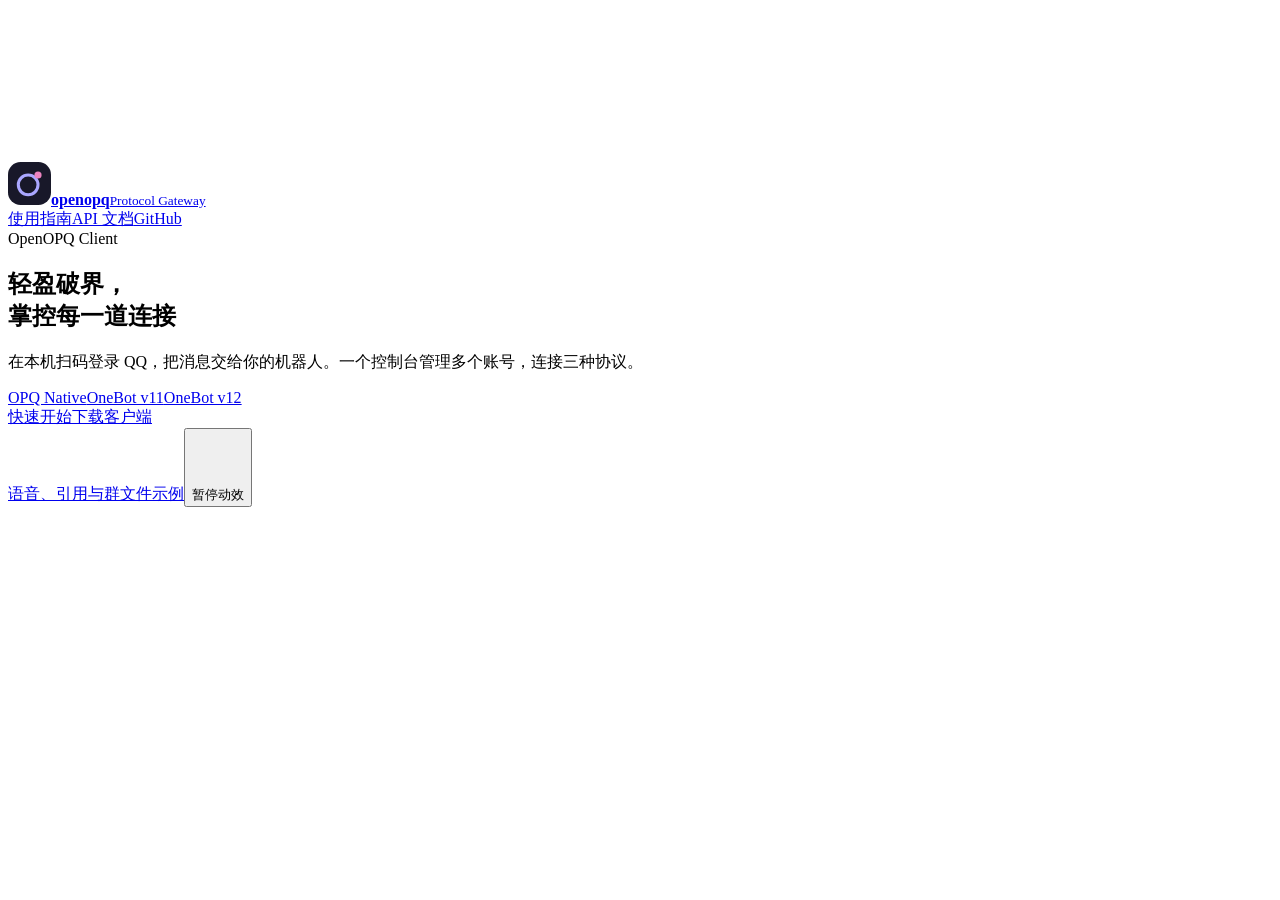
==== website/home.html @ bc9913c8 "Publish the OpenOPQ welcome scene, searchable API guides and OneBot examples" ====
<!doctype html>
<html lang="zh-CN" data-theme="obsidian"><head><meta charset="utf-8"><meta name="viewport" content="width=device-width,initial-scale=1"><meta name="theme-color" content="#05070e"><title>OpenOPQ Client · QQ 机器人协议网关</title><meta name="description" content="扫码连接 QQ，在本机使用 OPQ、OneBot 11 和 OneBot 12。查看安装指南、API 文档和运行示例。"><link rel="stylesheet" href="scene/auth-scene.css"><link rel="stylesheet" href="scene/home.css"><script defer src="scene/auth-scene.js"></script></head>
<body><div id="auth-gate" data-gate-stage="hero">
<div class="login-cosmos" aria-hidden="true"><div class="login-sky-fallback"></div><canvas id="login-nebula-canvas"></canvas><div class="login-sky-shade"></div></div>
<header class="auth-brand"><a href="./" class="auth-brand-left" aria-label="OpenOPQ 首页"><svg viewBox="0 0 48 48" width="43" height="43" aria-hidden="true"><rect width="48" height="48" rx="14" fill="#181829"/><circle cx="22.5" cy="25.5" r="11" fill="none" stroke="#aaa7ff" stroke-width="3.4"/><circle cx="33.5" cy="14.5" r="4" fill="#ed84c0"/></svg><span class="auth-brand-copy"><strong>openopq</strong><small>Protocol Gateway</small></span></a><nav><a href="start/">使用指南</a><a href="api/v11/">API 文档</a><a href="https://github.com/Airexplosion/openopq-client">GitHub</a></nav></header>
<main class="auth-main auth-spatial-layout"><section class="auth-visual"><div class="login-visual-copy">
<div class="hero-eyebrow"><span class="hero-prism-dot"></span><span>OpenOPQ Client</span></div>
<h1 class="hero-display-title">轻盈破界，<br>掌控每一道连接</h1>
<p class="hero-lead-copy">在本机扫码登录 QQ，把消息交给你的机器人。一个控制台管理多个账号，连接三种协议。</p>
<div class="hero-capability-pills"><a class="hero-cap-pill" href="api/opq/"><i></i>OPQ Native</a><a class="hero-cap-pill" href="api/v11/"><i></i>OneBot v11</a><a class="hero-cap-pill" href="api/v12/"><i></i>OneBot v12</a></div>
<div class="hero-cta-row"><a class="hero-pill-cta" href="start/">快速开始</a><a class="download" href="https://github.com/Airexplosion/openopq-client/releases/latest">下载客户端</a></div></div></section></main>
<footer class="auth-footer"><a href="examples/">语音、引用与群文件示例</a><button type="button" class="login-motion-toggle" id="login-motion-toggle" aria-pressed="false"><svg viewBox="0 0 16 16" aria-hidden="true"><path id="login-motion-icon" d="M5.5 4v8M10.5 4v8"/></svg><span id="login-motion-label">暂停动效</span></button></footer></div></body></html>
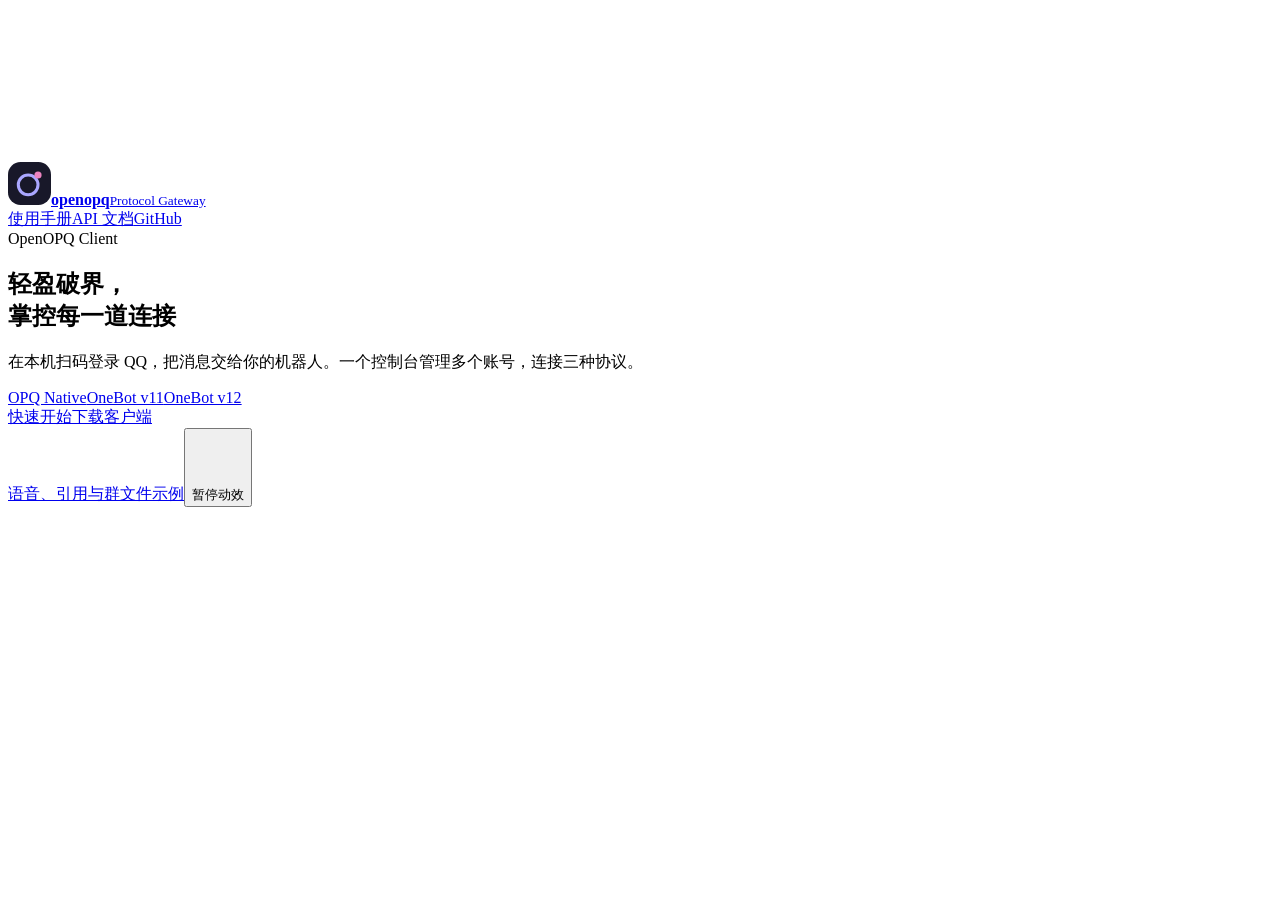
==== commit 29598c08: "Build a task-oriented OpenOPQ manual and index all OneBot 11 action names" ====
--- a/website/home.html
+++ b/website/home.html
@@ -2,7 +2,7 @@
 <html lang="zh-CN" data-theme="obsidian"><head><meta charset="utf-8"><meta name="viewport" content="width=device-width,initial-scale=1"><meta name="theme-color" content="#05070e"><title>OpenOPQ Client · QQ 机器人协议网关</title><meta name="description" content="扫码连接 QQ，在本机使用 OPQ、OneBot 11 和 OneBot 12。查看安装指南、API 文档和运行示例。"><link rel="stylesheet" href="scene/auth-scene.css"><link rel="stylesheet" href="scene/home.css"><script defer src="scene/auth-scene.js"></script></head>
 <body><div id="auth-gate" data-gate-stage="hero">
 <div class="login-cosmos" aria-hidden="true"><div class="login-sky-fallback"></div><canvas id="login-nebula-canvas"></canvas><div class="login-sky-shade"></div></div>
-<header class="auth-brand"><a href="./" class="auth-brand-left" aria-label="OpenOPQ 首页"><svg viewBox="0 0 48 48" width="43" height="43" aria-hidden="true"><rect width="48" height="48" rx="14" fill="#181829"/><circle cx="22.5" cy="25.5" r="11" fill="none" stroke="#aaa7ff" stroke-width="3.4"/><circle cx="33.5" cy="14.5" r="4" fill="#ed84c0"/></svg><span class="auth-brand-copy"><strong>openopq</strong><small>Protocol Gateway</small></span></a><nav><a href="start/">使用指南</a><a href="api/v11/">API 文档</a><a href="https://github.com/Airexplosion/openopq-client">GitHub</a></nav></header>
+<header class="auth-brand"><a href="./" class="auth-brand-left" aria-label="OpenOPQ 首页"><svg viewBox="0 0 48 48" width="43" height="43" aria-hidden="true"><rect width="48" height="48" rx="14" fill="#181829"/><circle cx="22.5" cy="25.5" r="11" fill="none" stroke="#aaa7ff" stroke-width="3.4"/><circle cx="33.5" cy="14.5" r="4" fill="#ed84c0"/></svg><span class="auth-brand-copy"><strong>openopq</strong><small>Protocol Gateway</small></span></a><nav><a href="overview/">使用手册</a><a href="api/v11/">API 文档</a><a href="https://github.com/Airexplosion/openopq-client">GitHub</a></nav></header>
 <main class="auth-main auth-spatial-layout"><section class="auth-visual"><div class="login-visual-copy">
 <div class="hero-eyebrow"><span class="hero-prism-dot"></span><span>OpenOPQ Client</span></div>
 <h1 class="hero-display-title">轻盈破界，<br>掌控每一道连接</h1>
